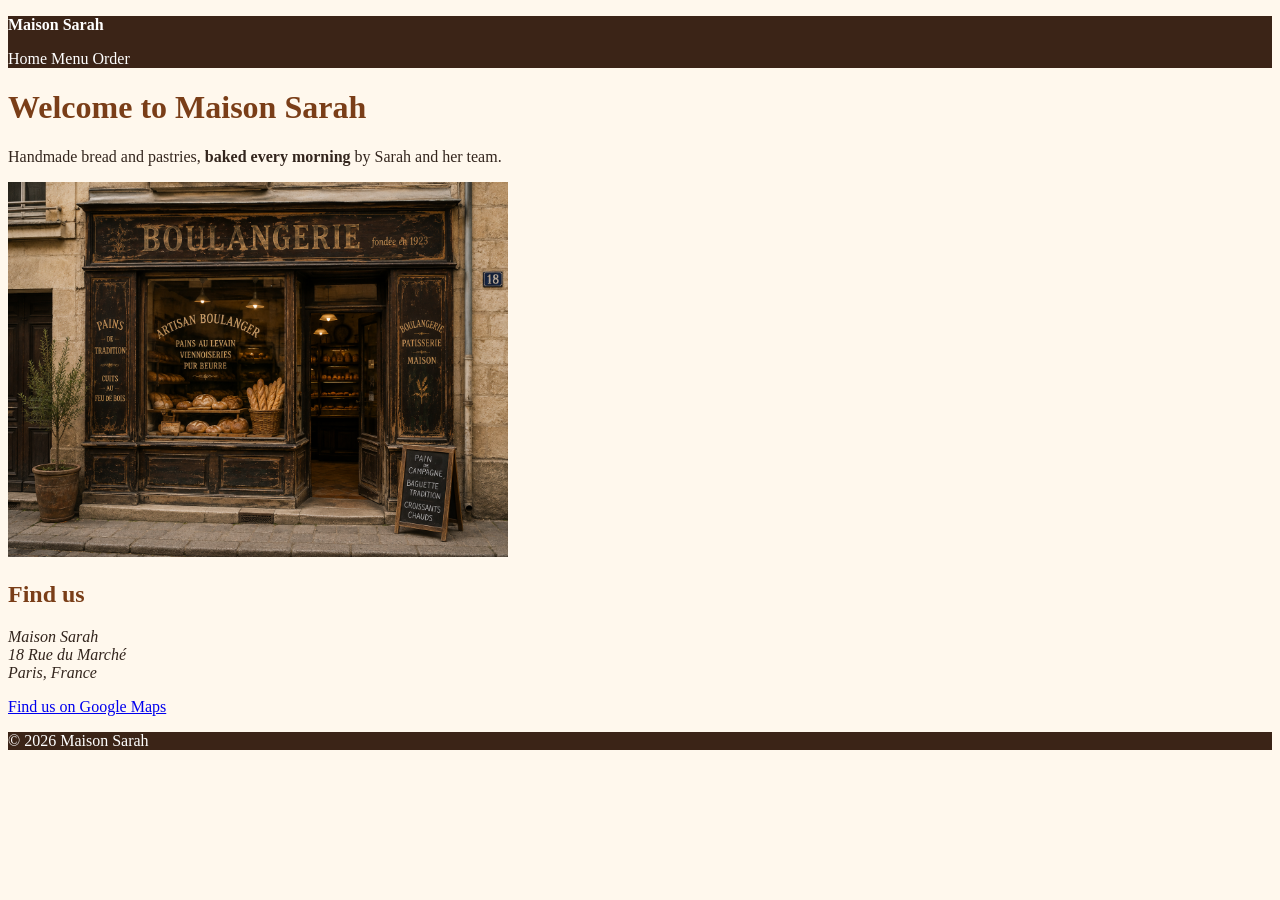
==== index.html @ a036fabe "Add base stylesheet with palette and nav styling" ====
<!doctype html>
<html lang="en">
  <head>
    <meta charset="UTF-8" />
    <meta name="viewport" content="width=device-width, initial-scale=1.0" />
    <link rel="stylesheet" href="styles.css" />
    <title>Maison Sarah</title>
  </head>
  <body>
    <header>
      <p class="brand">Maison Sarah</p>
      <nav>
        <a href="index.html">Home</a>
        <a href="menu.html">Menu</a>
        <a href="order.html">Order</a>
      </nav>
    </header>

    <main>
      <h1>Welcome to Maison Sarah</h1>
      <p>
        Handmade bread and pastries, <strong>baked every morning</strong> by
        Sarah and her team.
      </p>
      <img
        src="images/bakery.png"
        alt="A traditional bakery displays fresh bread and pastries in its storefront."
        width="500"
      />
      <section>
        <h2>Find us</h2>
        <address>
          Maison Sarah<br />
          18 Rue du Marché<br />
          Paris, France
        </address>

        <p>
          <a href="https://www.google.com/maps" target="_blank">
            Find us on Google Maps
          </a>
        </p>
      </section>
    </main>
    <footer>
      <p>&copy; 2026 Maison Sarah</p>
    </footer>
  </body>
</html>
---- styles.css ----
body {
  background-color: #fff8ed;
  color: #33251d;
}

header,
footer {
  background-color: #3b2417;
  color: #ffffff;
}

h1,
h2 {
  color: #7a3e18;
}

nav a {
  color: #ffffff;
  text-decoration: none;
}
.brand {
  color: #ffffff;
  font-weight: bold;
}
.tagline {
  color: #7a3e18;
  font-style: italic;
}
.price {
  color: #8b4513;
  font-weight: bold;
}
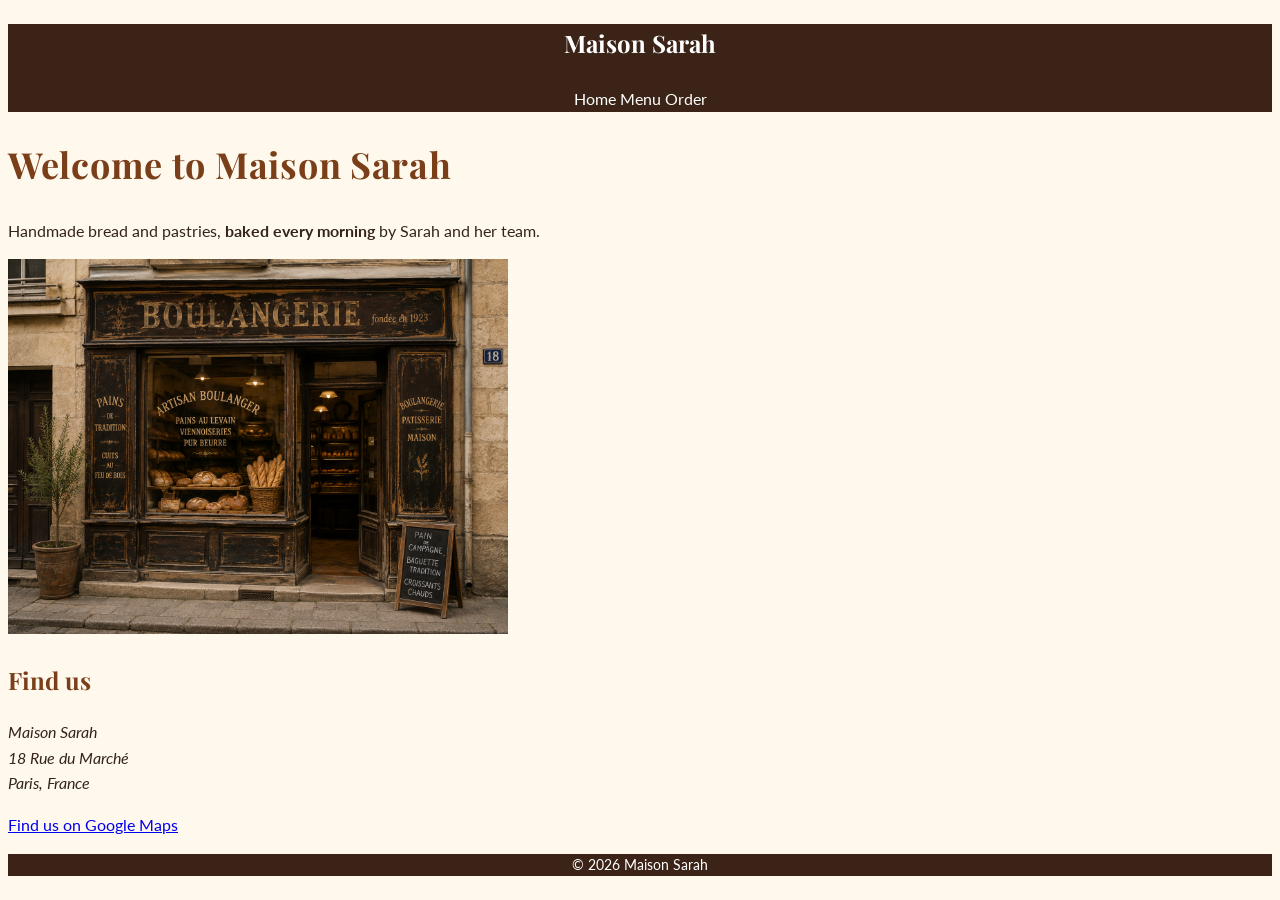
==== commit 78df56c1: "Add type system with Playfair Display and Lato on a rem scale" ====
--- a/index.html
+++ b/index.html
@@ -3,6 +3,12 @@
   <head>
     <meta charset="UTF-8" />
     <meta name="viewport" content="width=device-width, initial-scale=1.0" />
+    <link rel="preconnect" href="https://fonts.googleapis.com" />
+    <link rel="preconnect" href="https://fonts.gstatic.com" crossorigin />
+    <link
+      href="https://fonts.googleapis.com/css2?family=Lato:wght@400;700&family=Playfair+Display:wght@600;700&display=swap"
+      rel="stylesheet"
+    />
     <link rel="stylesheet" href="styles.css" />
     <title>Maison Sarah</title>
   </head>
--- a/styles.css
+++ b/styles.css
@@ -1,31 +1,58 @@
+html {
+  font-size: 62.5%;
+}
+
 body {
   background-color: #fff8ed;
   color: #33251d;
+  font-family: "Lato", sans-serif;
+  font-size: 1.6rem;
+  line-height: 1.6;
 }
 
 header,
 footer {
   background-color: #3b2417;
   color: #ffffff;
+  text-align: center;
+}
+
+footer {
+  font-size: 1.4rem;
 }
 
 h1,
 h2 {
   color: #7a3e18;
+  font-family: "Playfair Display", serif;
+}
+
+h1 {
+  font-size: 3.6rem;
+  letter-spacing: 0.02em;
+}
+
+h2 {
+  font-size: 2.4rem;
 }
 
 nav a {
   color: #ffffff;
   text-decoration: none;
 }
+
 .brand {
   color: #ffffff;
-  font-weight: bold;
+  font-family: "Playfair Display", serif;
+  font-size: 2.4rem;
+  font-weight: 700;
 }
+
 .tagline {
   color: #7a3e18;
   font-style: italic;
 }
+
 .price {
   color: #8b4513;
   font-weight: bold;
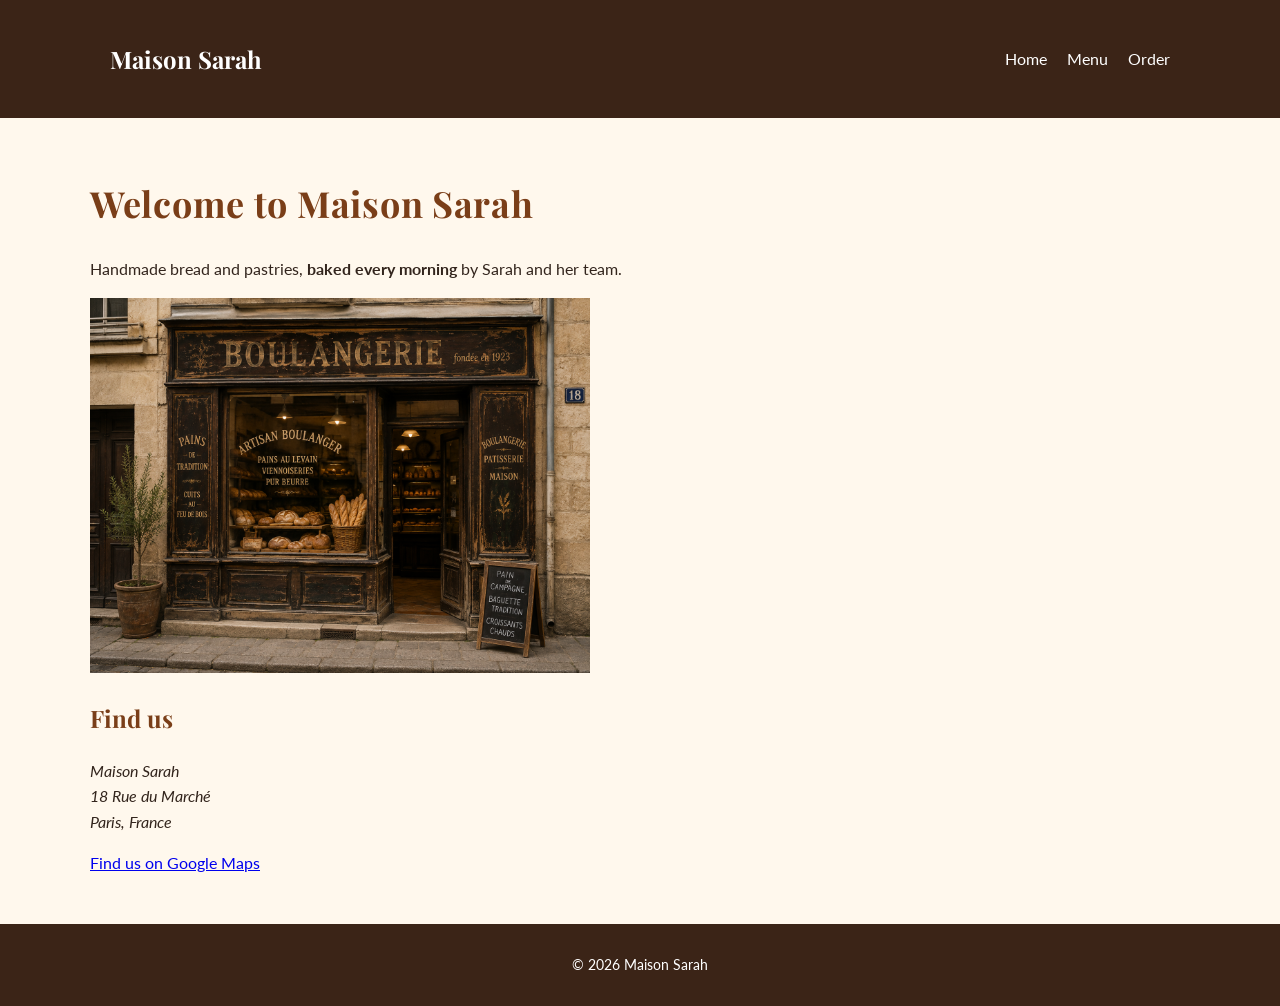
==== commit a0ee9656: "Add container, flexbox nav, and weekend specials card row" ====
--- a/index.html
+++ b/index.html
@@ -14,39 +14,44 @@
   </head>
   <body>
     <header>
-      <p class="brand">Maison Sarah</p>
-      <nav>
-        <a href="index.html">Home</a>
-        <a href="menu.html">Menu</a>
-        <a href="order.html">Order</a>
-      </nav>
+      <div class="container header-bar">
+        <p class="brand">Maison Sarah</p>
+
+        <nav>
+          <a href="index.html">Home</a>
+          <a href="menu.html">Menu</a>
+          <a href="order.html">Order</a>
+        </nav>
+      </div>
     </header>
 
     <main>
-      <h1>Welcome to Maison Sarah</h1>
-      <p>
-        Handmade bread and pastries, <strong>baked every morning</strong> by
-        Sarah and her team.
-      </p>
-      <img
-        src="images/bakery.png"
-        alt="A traditional bakery displays fresh bread and pastries in its storefront."
-        width="500"
-      />
-      <section>
-        <h2>Find us</h2>
-        <address>
-          Maison Sarah<br />
-          18 Rue du Marché<br />
-          Paris, France
-        </address>
+      <div class="container">
+        <h1>Welcome to Maison Sarah</h1>
+        <p>
+          Handmade bread and pastries, <strong>baked every morning</strong> by
+          Sarah and her team.
+        </p>
+        <img
+          src="images/bakery.png"
+          alt="A traditional bakery displays fresh bread and pastries in its storefront."
+          width="500"
+        />
+        <section>
+          <h2>Find us</h2>
+          <address>
+            Maison Sarah<br />
+            18 Rue du Marché<br />
+            Paris, France
+          </address>
 
-        <p>
-          <a href="https://www.google.com/maps" target="_blank">
-            Find us on Google Maps
-          </a>
-        </p>
-      </section>
+          <p>
+            <a href="https://www.google.com/maps" target="_blank">
+              Find us on Google Maps
+            </a>
+          </p>
+        </section>
+      </div>
     </main>
     <footer>
       <p>&copy; 2026 Maison Sarah</p>
--- a/styles.css
+++ b/styles.css
@@ -1,13 +1,42 @@
+* {
+  box-sizing: border-box;
+}
 html {
   font-size: 62.5%;
 }
 
 body {
+  margin: 0;
   background-color: #fff8ed;
   color: #33251d;
   font-family: "Lato", sans-serif;
   font-size: 1.6rem;
   line-height: 1.6;
+}
+
+.container {
+  max-width: 110rem;
+  margin: 0 auto;
+}
+
+.header-bar {
+  display: flex;
+  justify-content: space-between;
+  align-items: center;
+  padding: 1.6rem 2rem;
+}
+
+nav {
+  display: flex;
+  gap: 2rem;
+}
+
+main {
+  padding: 3.2rem 2rem;
+}
+
+main img {
+  max-width: 100%;
 }
 
 header,
@@ -19,6 +48,7 @@
 
 footer {
   font-size: 1.4rem;
+  padding: 1.6rem 2rem;
 }
 
 h1,
@@ -57,3 +87,18 @@
   color: #8b4513;
   font-weight: bold;
 }
+
+.card-row {
+  display: flex;
+  flex-wrap: wrap;
+  gap: 2rem;
+}
+
+.card {
+  flex: 1 1 30rem;
+}
+
+.card img {
+  width: 100%;
+  height: auto;
+}
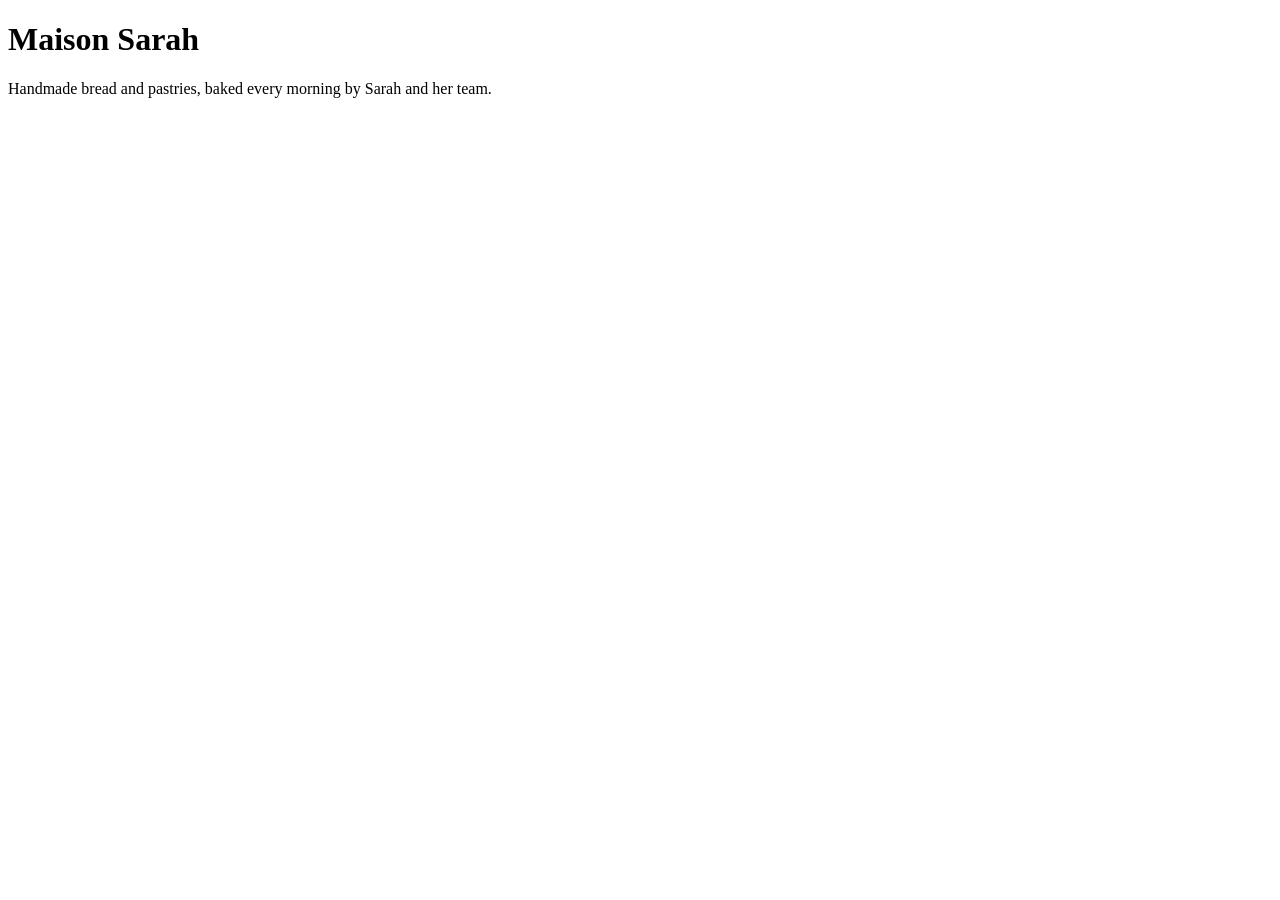
==== commit 5ca24637: "Merge pull request #1 from lediona-bariu/exercise-02-first-release Add welcome paragraph to Maison S" ====
--- a/index.html
+++ b/index.html
@@ -3,58 +3,12 @@
   <head>
     <meta charset="UTF-8" />
     <meta name="viewport" content="width=device-width, initial-scale=1.0" />
-    <link rel="preconnect" href="https://fonts.googleapis.com" />
-    <link rel="preconnect" href="https://fonts.gstatic.com" crossorigin />
-    <link
-      href="https://fonts.googleapis.com/css2?family=Lato:wght@400;700&family=Playfair+Display:wght@600;700&display=swap"
-      rel="stylesheet"
-    />
-    <link rel="stylesheet" href="styles.css" />
     <title>Maison Sarah</title>
   </head>
   <body>
-    <header>
-      <div class="container header-bar">
-        <p class="brand">Maison Sarah</p>
-
-        <nav>
-          <a href="index.html">Home</a>
-          <a href="menu.html">Menu</a>
-          <a href="order.html">Order</a>
-        </nav>
-      </div>
-    </header>
-
-    <main>
-      <div class="container">
-        <h1>Welcome to Maison Sarah</h1>
-        <p>
-          Handmade bread and pastries, <strong>baked every morning</strong> by
-          Sarah and her team.
-        </p>
-        <img
-          src="images/bakery.png"
-          alt="A traditional bakery displays fresh bread and pastries in its storefront."
-          width="500"
-        />
-        <section>
-          <h2>Find us</h2>
-          <address>
-            Maison Sarah<br />
-            18 Rue du Marché<br />
-            Paris, France
-          </address>
-
-          <p>
-            <a href="https://www.google.com/maps" target="_blank">
-              Find us on Google Maps
-            </a>
-          </p>
-        </section>
-      </div>
-    </main>
-    <footer>
-      <p>&copy; 2026 Maison Sarah</p>
-    </footer>
+    <h1>Maison Sarah</h1>
+    <p>
+      Handmade bread and pastries, baked every morning by Sarah and her team.
+    </p>
   </body>
 </html>
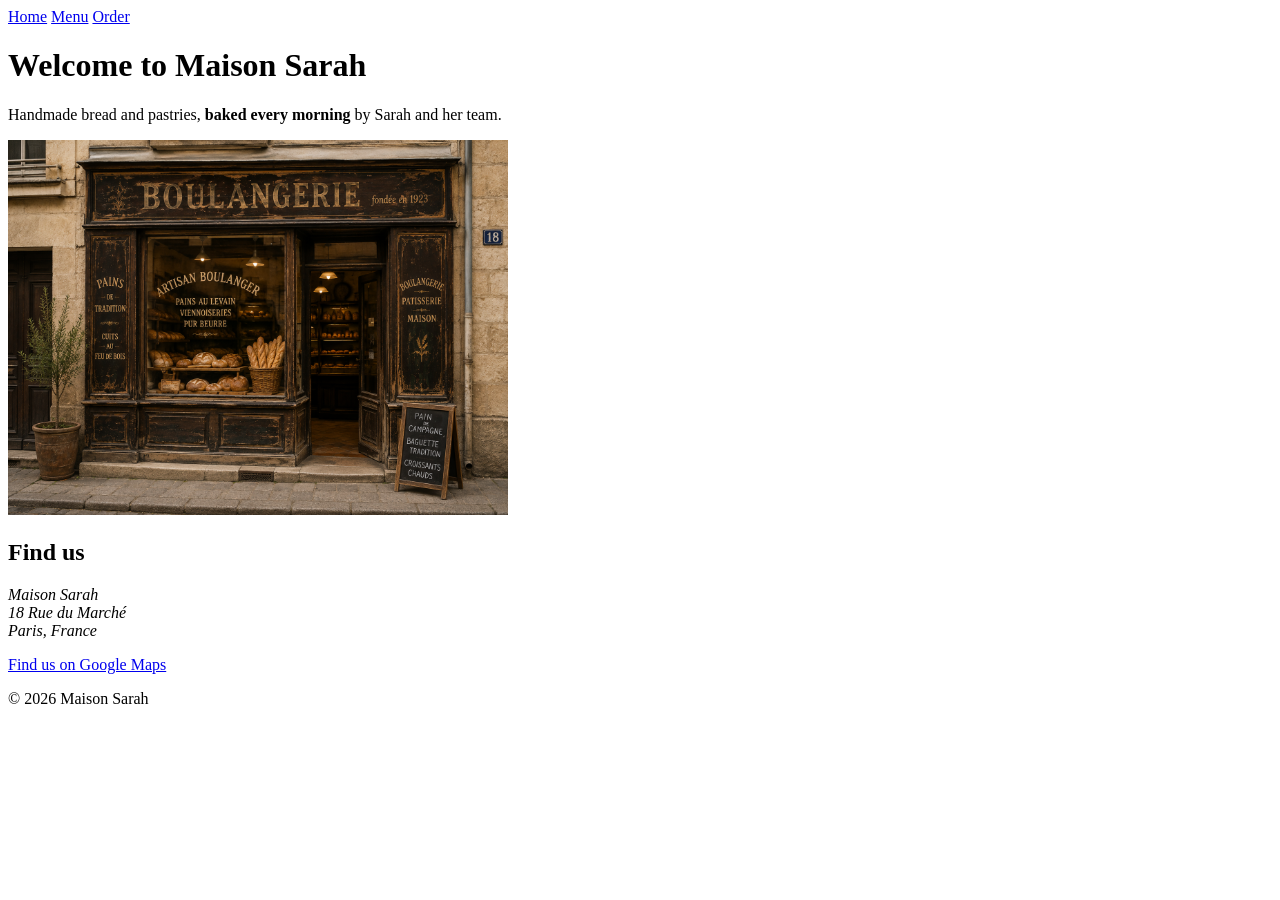
==== commit 81a94012: "Merge pull request #2 from lediona-bariu/exercise-03-page-structure Add three-page structure for Mai" ====
--- a/index.html
+++ b/index.html
@@ -6,9 +6,42 @@
     <title>Maison Sarah</title>
   </head>
   <body>
-    <h1>Maison Sarah</h1>
-    <p>
-      Handmade bread and pastries, baked every morning by Sarah and her team.
-    </p>
+    <header>
+      <nav>
+        <a href="index.html">Home</a>
+        <a href="menu.html">Menu</a>
+        <a href="order.html">Order</a>
+      </nav>
+    </header>
+
+    <main>
+      <h1>Welcome to Maison Sarah</h1>
+      <p>
+        Handmade bread and pastries, <strong>baked every morning</strong> by
+        Sarah and her team.
+      </p>
+      <img
+        src="images/bakery.png"
+        alt="A traditional bakery displays fresh bread and pastries in its storefront."
+        width="500"
+      />
+      <section>
+        <h2>Find us</h2>
+        <address>
+          Maison Sarah<br />
+          18 Rue du Marché<br />
+          Paris, France
+        </address>
+
+        <p>
+          <a href="https://www.google.com/maps" target="_blank">
+            Find us on Google Maps
+          </a>
+        </p>
+      </section>
+    </main>
+    <footer>
+      <p>&copy; 2026 Maison Sarah</p>
+    </footer>
   </body>
 </html>
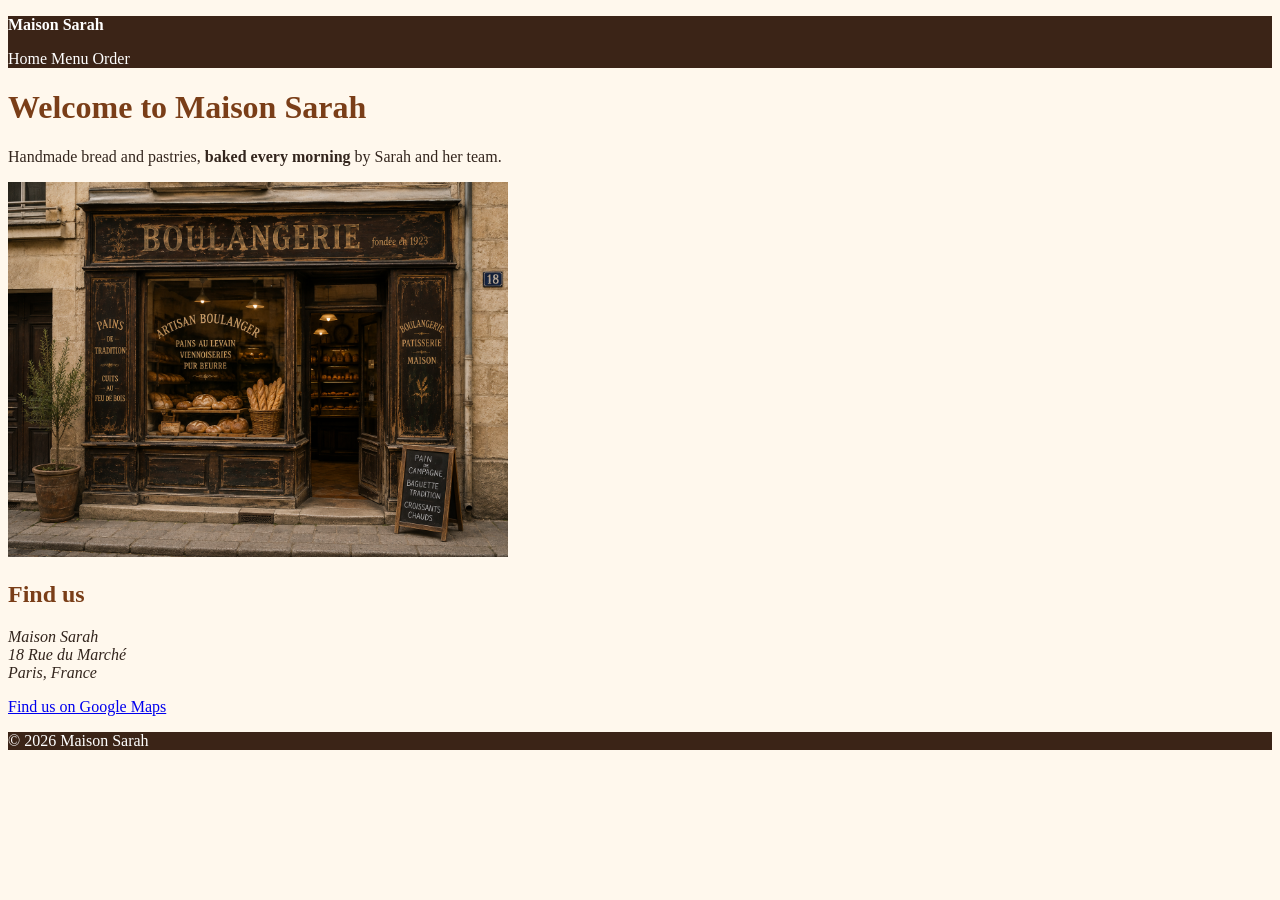
==== commit d2717e25: "Merge pull request #3 from lediona-bariu/exercise-04-base-styles Add base stylesheet with palette an" ====
--- a/index.html
+++ b/index.html
@@ -3,10 +3,12 @@
   <head>
     <meta charset="UTF-8" />
     <meta name="viewport" content="width=device-width, initial-scale=1.0" />
+    <link rel="stylesheet" href="styles.css" />
     <title>Maison Sarah</title>
   </head>
   <body>
     <header>
+      <p class="brand">Maison Sarah</p>
       <nav>
         <a href="index.html">Home</a>
         <a href="menu.html">Menu</a>
--- a/styles.css
+++ b/styles.css
@@ -0,0 +1,32 @@
+body {
+  background-color: #fff8ed;
+  color: #33251d;
+}
+
+header,
+footer {
+  background-color: #3b2417;
+  color: #ffffff;
+}
+
+h1,
+h2 {
+  color: #7a3e18;
+}
+
+nav a {
+  color: #ffffff;
+  text-decoration: none;
+}
+.brand {
+  color: #ffffff;
+  font-weight: bold;
+}
+.tagline {
+  color: #7a3e18;
+  font-style: italic;
+}
+.price {
+  color: #8b4513;
+  font-weight: bold;
+}
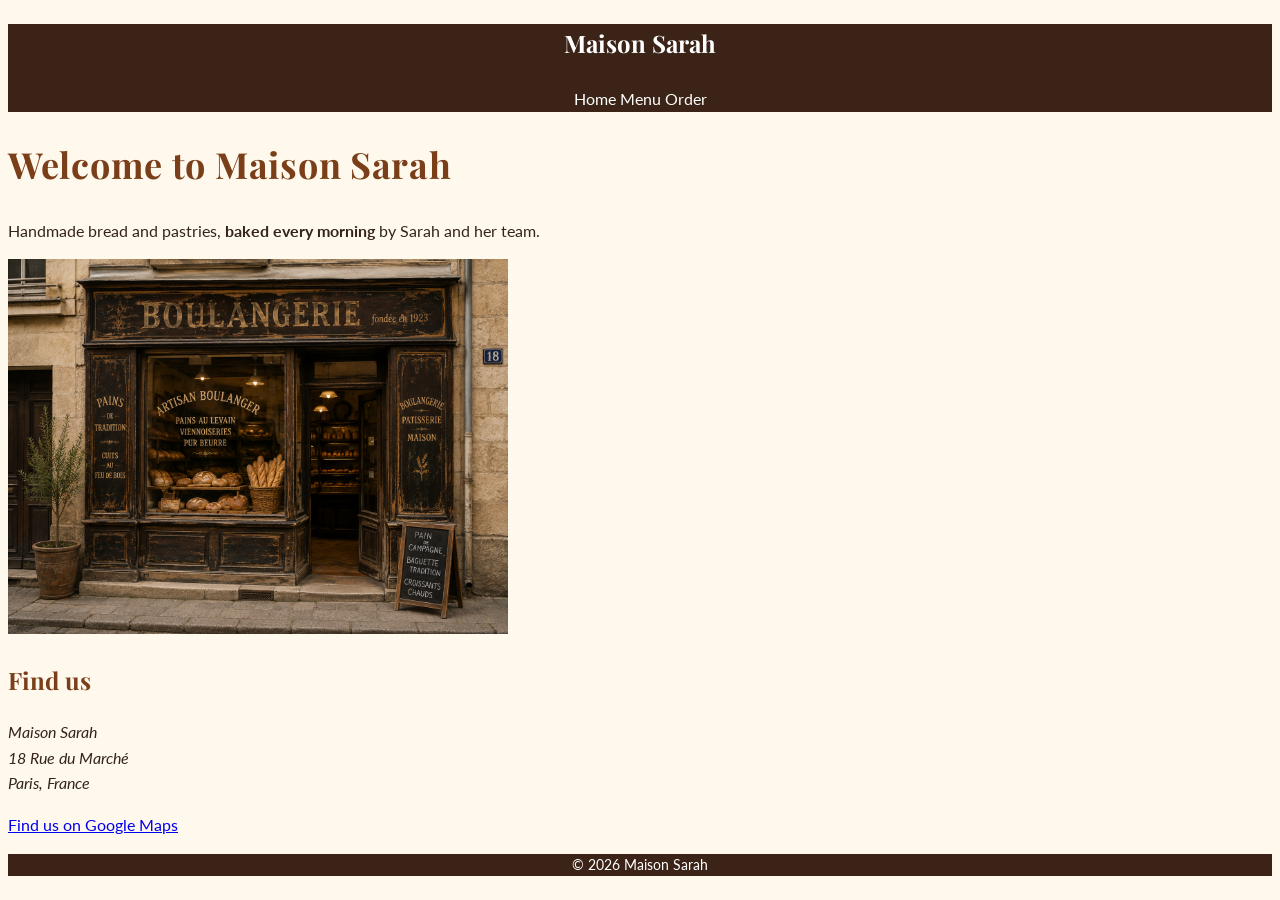
==== commit 4e682854: "Merge pull request #4 from lediona-bariu/exercise-05-typography Add typography system with Playfair " ====
--- a/index.html
+++ b/index.html
@@ -3,6 +3,12 @@
   <head>
     <meta charset="UTF-8" />
     <meta name="viewport" content="width=device-width, initial-scale=1.0" />
+    <link rel="preconnect" href="https://fonts.googleapis.com" />
+    <link rel="preconnect" href="https://fonts.gstatic.com" crossorigin />
+    <link
+      href="https://fonts.googleapis.com/css2?family=Lato:wght@400;700&family=Playfair+Display:wght@600;700&display=swap"
+      rel="stylesheet"
+    />
     <link rel="stylesheet" href="styles.css" />
     <title>Maison Sarah</title>
   </head>
--- a/styles.css
+++ b/styles.css
@@ -1,31 +1,58 @@
+html {
+  font-size: 62.5%;
+}
+
 body {
   background-color: #fff8ed;
   color: #33251d;
+  font-family: "Lato", sans-serif;
+  font-size: 1.6rem;
+  line-height: 1.6;
 }
 
 header,
 footer {
   background-color: #3b2417;
   color: #ffffff;
+  text-align: center;
+}
+
+footer {
+  font-size: 1.4rem;
 }
 
 h1,
 h2 {
   color: #7a3e18;
+  font-family: "Playfair Display", serif;
+}
+
+h1 {
+  font-size: 3.6rem;
+  letter-spacing: 0.02em;
+}
+
+h2 {
+  font-size: 2.4rem;
 }
 
 nav a {
   color: #ffffff;
   text-decoration: none;
 }
+
 .brand {
   color: #ffffff;
-  font-weight: bold;
+  font-family: "Playfair Display", serif;
+  font-size: 2.4rem;
+  font-weight: 700;
 }
+
 .tagline {
   color: #7a3e18;
   font-style: italic;
 }
+
 .price {
   color: #8b4513;
   font-weight: bold;
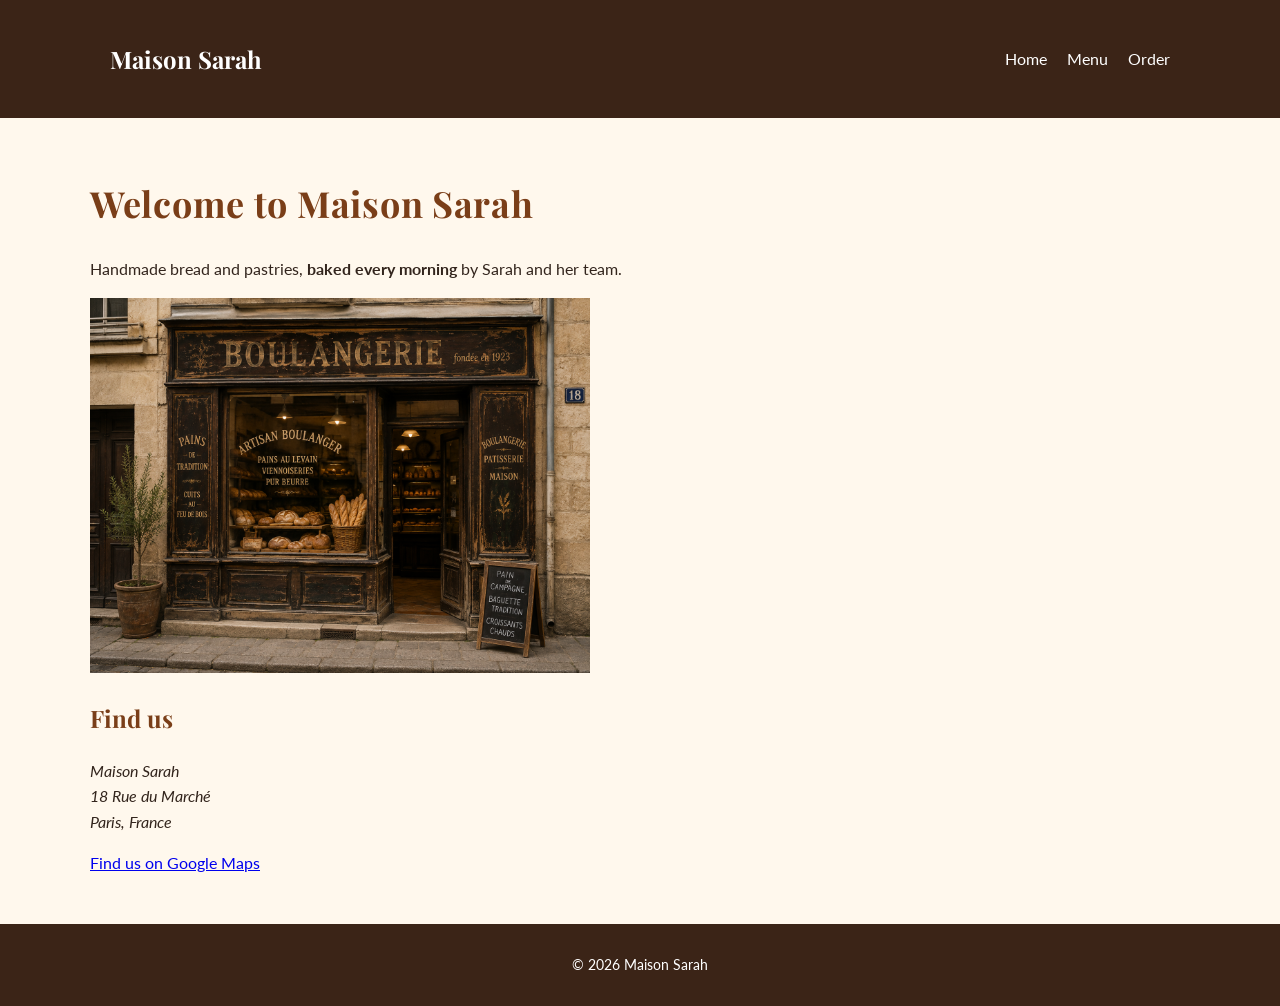
==== commit b5a4cb13: "Merge pull request #5 from lediona-bariu/exercise-06-layout Add container, flexbox nav, and weekend " ====
--- a/index.html
+++ b/index.html
@@ -14,39 +14,44 @@
   </head>
   <body>
     <header>
-      <p class="brand">Maison Sarah</p>
-      <nav>
-        <a href="index.html">Home</a>
-        <a href="menu.html">Menu</a>
-        <a href="order.html">Order</a>
-      </nav>
+      <div class="container header-bar">
+        <p class="brand">Maison Sarah</p>
+
+        <nav>
+          <a href="index.html">Home</a>
+          <a href="menu.html">Menu</a>
+          <a href="order.html">Order</a>
+        </nav>
+      </div>
     </header>
 
     <main>
-      <h1>Welcome to Maison Sarah</h1>
-      <p>
-        Handmade bread and pastries, <strong>baked every morning</strong> by
-        Sarah and her team.
-      </p>
-      <img
-        src="images/bakery.png"
-        alt="A traditional bakery displays fresh bread and pastries in its storefront."
-        width="500"
-      />
-      <section>
-        <h2>Find us</h2>
-        <address>
-          Maison Sarah<br />
-          18 Rue du Marché<br />
-          Paris, France
-        </address>
+      <div class="container">
+        <h1>Welcome to Maison Sarah</h1>
+        <p>
+          Handmade bread and pastries, <strong>baked every morning</strong> by
+          Sarah and her team.
+        </p>
+        <img
+          src="images/bakery.png"
+          alt="A traditional bakery displays fresh bread and pastries in its storefront."
+          width="500"
+        />
+        <section>
+          <h2>Find us</h2>
+          <address>
+            Maison Sarah<br />
+            18 Rue du Marché<br />
+            Paris, France
+          </address>
 
-        <p>
-          <a href="https://www.google.com/maps" target="_blank">
-            Find us on Google Maps
-          </a>
-        </p>
-      </section>
+          <p>
+            <a href="https://www.google.com/maps" target="_blank">
+              Find us on Google Maps
+            </a>
+          </p>
+        </section>
+      </div>
     </main>
     <footer>
       <p>&copy; 2026 Maison Sarah</p>
--- a/styles.css
+++ b/styles.css
@@ -1,13 +1,42 @@
+* {
+  box-sizing: border-box;
+}
 html {
   font-size: 62.5%;
 }
 
 body {
+  margin: 0;
   background-color: #fff8ed;
   color: #33251d;
   font-family: "Lato", sans-serif;
   font-size: 1.6rem;
   line-height: 1.6;
+}
+
+.container {
+  max-width: 110rem;
+  margin: 0 auto;
+}
+
+.header-bar {
+  display: flex;
+  justify-content: space-between;
+  align-items: center;
+  padding: 1.6rem 2rem;
+}
+
+nav {
+  display: flex;
+  gap: 2rem;
+}
+
+main {
+  padding: 3.2rem 2rem;
+}
+
+main img {
+  max-width: 100%;
 }
 
 header,
@@ -19,6 +48,7 @@
 
 footer {
   font-size: 1.4rem;
+  padding: 1.6rem 2rem;
 }
 
 h1,
@@ -57,3 +87,18 @@
   color: #8b4513;
   font-weight: bold;
 }
+
+.card-row {
+  display: flex;
+  flex-wrap: wrap;
+  gap: 2rem;
+}
+
+.card {
+  flex: 1 1 30rem;
+}
+
+.card img {
+  width: 100%;
+  height: auto;
+}
